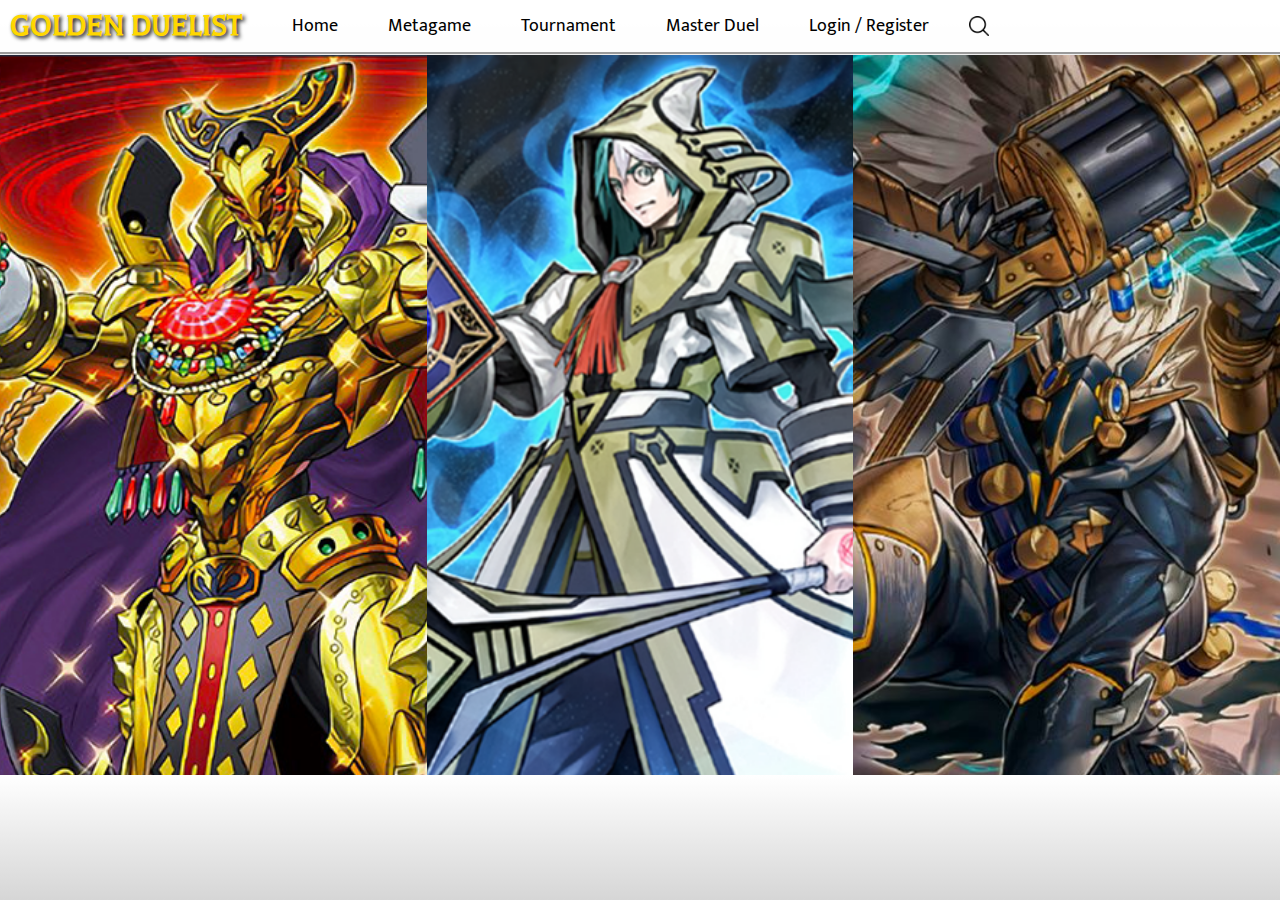
==== index.html @ a6115246 "Page of a personal project created using HTML5, styled by CSS3 and with Javascript functions to prov" ====
<!DOCTYPE html>
<html lang="en">
<head>
    <meta charset="UTF-8">
    <meta http-equiv="X-UA-Compatible" content="IE=edge">
    <meta name="viewport" content="width=device-width, initial-scale=1.0">
    <link rel="stylesheet" href="./CSS/style.css">
    <link rel="preconnect" href="https://fonts.googleapis.com">
    <link rel="preconnect" href="https://fonts.gstatic.com" crossorigin>
    <link href="https://fonts.googleapis.com/css2?family=Balthazar&display=swap" rel="stylesheet">
    <link href="https://fonts.googleapis.com/css2?family=Mukta:wght@300&display=swap" rel="stylesheet">
    <title>GOLDEN DUELIST</title>
</head>
<body>
    <header class="headerCont">
        <div class="selectBox">
            <h1 style="font-family: 'Balthazar', serif; text-shadow: 2px 2px 4px #000000">GOLDEN DUELIST</h1>
            <a href="#">Home</a>
            <a href="#">Metagame</a>
            <a href="#">Tournament</a>
            <a href="#">Master Duel</a>
            <a href="#" class="loginButton">Login / Register</a>
            <img src="./Imagens/streamline-icon-interface-search@48x48.png" alt="search-icon" class="searchButtom" style="width: 20px; height: 20px; margin-left: 40px; cursor: pointer;" onclick="onClick()" onmouseout="onMouseOut()">
            <input type="text" placeholder="Search..." class="searchBar" style="margin-left: 20px; padding: 5px; border: none; box-shadow: 0px 1px black;">
        </div>
    </header>
    <div class="containerCarousel">
        <div class="sectCont">
            <div class="imgsCarousel">
                <div class="imgItem hover" style="background-image: url(./Imagens/Lord.png);" onmouseover="onOver0('.lordH3')" onmouseout="onOut0('.lordH3')">
                    <h3 class="lordH3" style="text-align: center; color: white; text-shadow: 2px 2px 8px #000000; font-family: 'Mukta', sans-serif; margin-top: 60px;">
                        Why do we use it?
                        It is a long established fact that a reader will 
                        be distracted by the readable content of a page when looking at its layout. 
                        The point of using Lorem Ipsum is that it has a more-or-less normal distribution 
                        of letters, as opposed to using 'Content here, content here', 
                        making it look like readable English. Many desktop publishing 
                        packages and web page editors now use Lorem Ipsum as their 
                        default model text, and a search for 'lorem ipsum' will 
                        uncover many web sites still in their infancy. Various 
                        versions have evolved over the years, sometimes by accident, 
                        sometimes on purpose 
                        (injected humour and the like).                        
                    </h3>
                </div>
                <div class="imgItem hover" style="background-image: url(./Imagens/Aleister.png);" onmouseover="onOver1('.aleisterH3')" onmouseout="onOut1('.aleisterH3')">
                    <h3 class="aleisterH3" style="text-align: center; color: white; text-shadow: 2px 2px 4px #000000; font-family: 'Mukta', sans-serif; margin-top: 60px;">What 
                        is Lorem Ipsum?
                        Lorem Ipsum is simply dummy text of the printing and typesetting industry. 
                        Lorem Ipsum has been the industry's standard dummy text ever since the 1500s, 
                        when an unknown printer took a galley of type and scrambled it to make a type 
                        specimen book. It has survived not only five centuries, but also the leap into 
                        electronic typesetting, remaining essentially unchanged. It was popularised in 
                        the 1960s with the release of Letraset sheets containing Lorem Ipsum passages, 
                        and more recently with desktop publishing software like Aldus PageMaker 
                        including versions of Lorem Ipsum.
                        </h3>
                </div>
                <div class="imgItem hover" style="background-image: url(./Imagens/Shuraig.jpg);" onmouseover="onOver2('.omenH3')" onmouseout="onOut2('.omenH3')">
                    <h3 class="omenH3" style="text-align: center;  color: white; text-shadow: 2px 2px 4px #000000; font-family: 'Mukta', sans-serif; margin-top: 60px;">
                    Where can I get some?
                    There are many variations of passages of Lorem Ipsum available, 
                    but the majority have suffered alteration in some form, by injected 
                    humour, or randomised words which don't look even slightly believable. 
                    If you are going to use a passage of Lorem Ipsum, you need to be sure 
                    there isn't anything embarrassing hidden in the middle of text. All the
                    Lorem Ipsum generators on the Internet tend to repeat predefined chunks 
                    as necessary, making this the first true generator on the Internet. 
                    </h3>
                </div>
            </div>
        </div>
    </div>
<script src="./Javascript/script.js"></script>
</body>
</html>
---- CSS/style.css ----
*{
    box-sizing: border-box;
    padding: 0;
    margin: 0;
}

.headerCont{
    background-color: rgb(255, 255, 255, 0.9);
    width: 100%;
    border-bottom-style: groove;
    font-family: 'Mukta', sans-serif;
    
}

.selectBox{
    display: flex;
    align-items: center;
    padding: 10px;
    color: gold;
}

.selectBox a{
    margin-left: 50px;
    text-decoration: none;
    color: black;
    font-size: 18px;
}

body{
    background-image: linear-gradient(rgb(255, 255, 255),rgb(0, 0, 0));
}

.sectCont p, h2{
    font-family: 'Mukta', sans-serif;
}

.containerCarousel{
    display: flex;
    justify-content: center;
    align-content: center;
    height: 80vh;
    width: 100%;
    background-color: white;
}

.sectCont{
    flex: none;
    overflow:hidden;
}

.imgsCarousel{
    width: 100vw;
    height: 100vh; 
    display: flex;
    transition: all ease 2s;
}

.imgItem{
    width:  100vw;
    height: inherit;
    background-repeat: no-repeat;
    background-size: cover;
    background-position: center;
    cursor: pointer;
}

.hover:hover{
    width: 150%;
    transition: all ease 2s;
}

.lordH3, .aleisterH3, .omenH3{
    background-color: rgb(0, 0, 0, 0.7);
    border-radius: 5px;
    max-width: 100vw;
    padding: 30px;
    
}
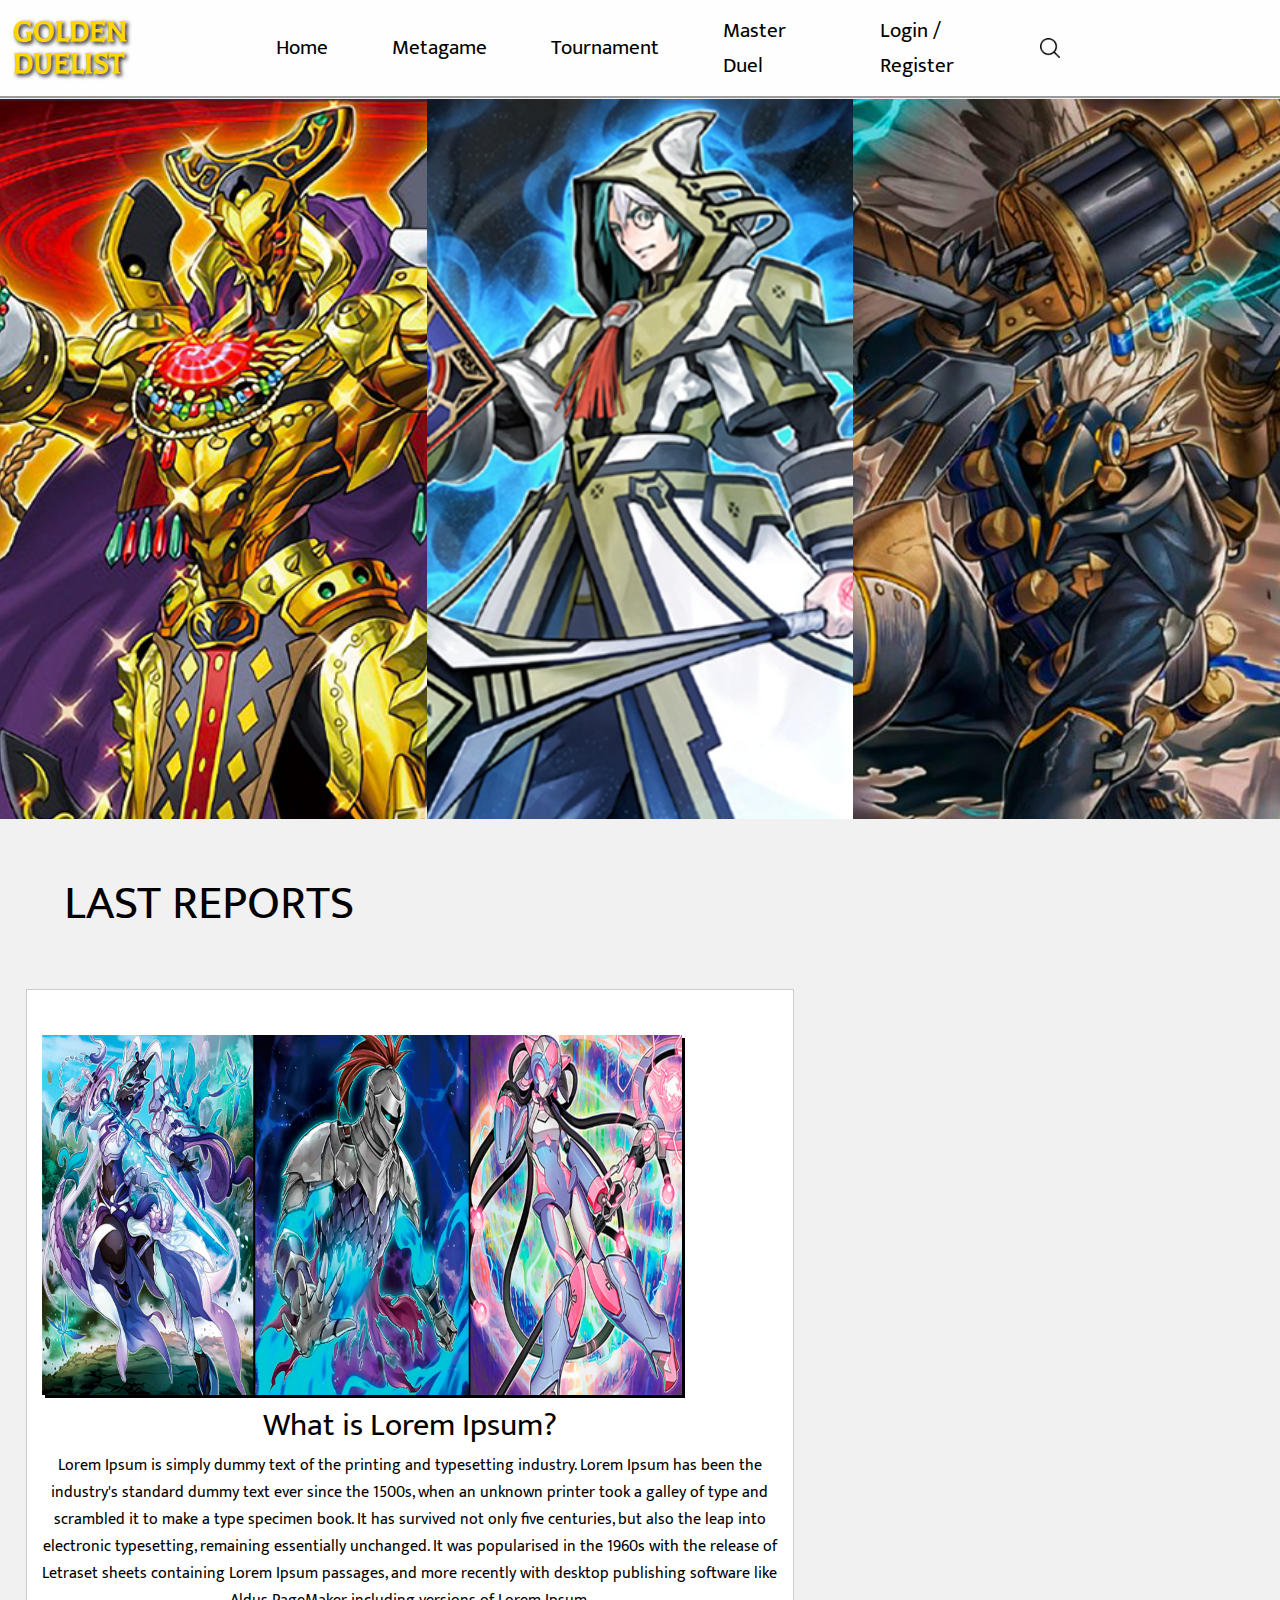
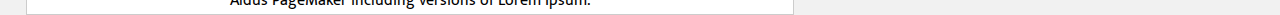
==== commit d278f8a1: "layout and js changes" ====
--- a/index.html
+++ b/index.html
@@ -20,57 +20,51 @@
             <a href="#">Tournament</a>
             <a href="#">Master Duel</a>
             <a href="#" class="loginButton">Login / Register</a>
-            <img src="./Imagens/streamline-icon-interface-search@48x48.png" alt="search-icon" class="searchButtom" style="width: 20px; height: 20px; margin-left: 40px; cursor: pointer;" onclick="onClick()" onmouseout="onMouseOut()">
-            <input type="text" placeholder="Search..." class="searchBar" style="margin-left: 20px; padding: 5px; border: none; box-shadow: 0px 1px black;">
+            <img src="./Imagens/streamline-icon-interface-search@48x48.png" alt="search-icon" class="searchButtom" style="width: 20px; height: 20px; margin-left: 40px; cursor: pointer;" onclick="onClick()">
+            <input type="text" placeholder="Search..." class="searchBar" style="margin-left: 20px; padding: 5px; border: none; box-shadow: 0px 1px black;"  onmouseout="onMouseOut()">
         </div>
     </header>
     <div class="containerCarousel">
         <div class="sectCont">
             <div class="imgsCarousel">
-                <div class="imgItem hover" style="background-image: url(./Imagens/Lord.png);" onmouseover="onOver0('.lordH3')" onmouseout="onOut0('.lordH3')">
-                    <h3 class="lordH3" style="text-align: center; color: white; text-shadow: 2px 2px 8px #000000; font-family: 'Mukta', sans-serif; margin-top: 60px;">
-                        Why do we use it?
-                        It is a long established fact that a reader will 
-                        be distracted by the readable content of a page when looking at its layout. 
-                        The point of using Lorem Ipsum is that it has a more-or-less normal distribution 
-                        of letters, as opposed to using 'Content here, content here', 
-                        making it look like readable English. Many desktop publishing 
-                        packages and web page editors now use Lorem Ipsum as their 
-                        default model text, and a search for 'lorem ipsum' will 
-                        uncover many web sites still in their infancy. Various 
-                        versions have evolved over the years, sometimes by accident, 
-                        sometimes on purpose 
-                        (injected humour and the like).                        
+                <div class="imgItem hover" style="background-image: url(./Imagens/Lord.png);"onmouseover="onOver0('.lordH3')" onmouseout="onOut0('.lordH3')">
+                    <h3 class="lordH3">
+                        Decklists            
                     </h3>
                 </div>
-                <div class="imgItem hover" style="background-image: url(./Imagens/Aleister.png);" onmouseover="onOver1('.aleisterH3')" onmouseout="onOut1('.aleisterH3')">
-                    <h3 class="aleisterH3" style="text-align: center; color: white; text-shadow: 2px 2px 4px #000000; font-family: 'Mukta', sans-serif; margin-top: 60px;">What 
-                        is Lorem Ipsum?
-                        Lorem Ipsum is simply dummy text of the printing and typesetting industry. 
-                        Lorem Ipsum has been the industry's standard dummy text ever since the 1500s, 
-                        when an unknown printer took a galley of type and scrambled it to make a type 
-                        specimen book. It has survived not only five centuries, but also the leap into 
-                        electronic typesetting, remaining essentially unchanged. It was popularised in 
-                        the 1960s with the release of Letraset sheets containing Lorem Ipsum passages, 
-                        and more recently with desktop publishing software like Aldus PageMaker 
-                        including versions of Lorem Ipsum.
+                <div class="imgItem hover" style="background-image: url(./Imagens/Aleister.png);"onmouseover="onOver1('.aleisterH3')" onmouseout="onOut1('.aleisterH3')">
+                    <h3 class="aleisterH3"> 
+                        TCG REPORTS
                         </h3>
                 </div>
                 <div class="imgItem hover" style="background-image: url(./Imagens/Shuraig.jpg);" onmouseover="onOver2('.omenH3')" onmouseout="onOut2('.omenH3')">
-                    <h3 class="omenH3" style="text-align: center;  color: white; text-shadow: 2px 2px 4px #000000; font-family: 'Mukta', sans-serif; margin-top: 60px;">
-                    Where can I get some?
-                    There are many variations of passages of Lorem Ipsum available, 
-                    but the majority have suffered alteration in some form, by injected 
-                    humour, or randomised words which don't look even slightly believable. 
-                    If you are going to use a passage of Lorem Ipsum, you need to be sure 
-                    there isn't anything embarrassing hidden in the middle of text. All the
-                    Lorem Ipsum generators on the Internet tend to repeat predefined chunks 
-                    as necessary, making this the first true generator on the Internet. 
+                    <h3 class="omenH3">
+                    Social Media
                     </h3>
                 </div>
             </div>
         </div>
     </div>
+
+<!--Seção de imagens em carrossel-->
+    <p class="titleReport">LAST REPORTS</p>
+    <section>
+
+        <div class="sectionInfo1">
+            <div class="infoBox">
+                <img class="metaCallImg" src="./Imagens/PPG-METACALL.jpg">
+                <p class="boxTitle">What is Lorem Ipsum?</p>
+                <p class="boxDescri">
+                    Lorem Ipsum is simply dummy text of the printing and typesetting industry. 
+                    Lorem Ipsum has been the industry's standard dummy text ever since the 1500s, when an unknown printer took a galley of type and scrambled it to make a type specimen book. 
+                    It has survived not only five centuries, but also the leap into electronic typesetting, remaining essentially unchanged. 
+                    It was popularised in the 1960s with the release of Letraset sheets containing Lorem Ipsum passages, 
+                    and more recently with desktop publishing software like Aldus PageMaker including versions of Lorem Ipsum.
+                </p>
+            </div>
+        </div>
+
+    </section>        
+</body>
 <script src="./Javascript/script.js"></script>
-</body>
 </html>--- a/CSS/style.css
+++ b/CSS/style.css
@@ -3,33 +3,38 @@
     padding: 0;
     margin: 0;
 }
-
+/*Conteúdo do HEADER*/
 .headerCont{
     background-color: rgb(255, 255, 255, 0.9);
-    width: 100%;
+    min-width: 100vw;
+    min-height: auto;
     border-bottom-style: groove;
     font-family: 'Mukta', sans-serif;
-    
 }
 
 .selectBox{
     display: flex;
     align-items: center;
-    padding: 10px;
+    padding: 1vw;
     color: gold;
 }
 
 .selectBox a{
-    margin-left: 50px;
+    margin-left: 5vw;
     text-decoration: none;
     color: black;
-    font-size: 18px;
+    font-size: 1.3rem;
+}
+/*FIM DO CONTÉUDO DO HEADER*/
+
+/*Conteúdo do Body*/
+body{
+    background-color: #f1f1f1;
+    overflow-x: hidden;
+    
 }
 
-body{
-    background-image: linear-gradient(rgb(255, 255, 255),rgb(0, 0, 0));
-}
-
+/*Primeira seção de conteúdos*/
 .sectCont p, h2{
     font-family: 'Mukta', sans-serif;
 }
@@ -37,22 +42,20 @@
 .containerCarousel{
     display: flex;
     justify-content: center;
-    align-content: center;
     height: 80vh;
-    width: 100%;
-    background-color: white;
+    width: 100vw;
+    background-color: #ffffff;
 }
 
 .sectCont{
-    flex: none;
-    overflow:hidden;
+    overflow: hidden;
 }
 
 .imgsCarousel{
-    width: 100vw;
     height: 100vh; 
     display: flex;
     transition: all ease 2s;
+    
 }
 
 .imgItem{
@@ -65,14 +68,67 @@
 }
 
 .hover:hover{
-    width: 150%;
+    width: 150vw;
     transition: all ease 2s;
+    
 }
 
 .lordH3, .aleisterH3, .omenH3{
     background-color: rgb(0, 0, 0, 0.7);
-    border-radius: 5px;
     max-width: 100vw;
-    padding: 30px;
-    
+    padding: 3vw;
+    text-align: center;
+    color: #ffffff; 
+    text-shadow: 2px 2px 8px #000000; 
+    font-family: 'Mukta', sans-serif; 
+    margin-top: 30vw;
+}
+
+/*Segunda seção de conteúdos*/
+
+.titleReport{
+    margin-top: 5vh;
+    margin-left: 5%;
+    font-size: 3rem;
+    font-family: 'Mukta', sans-serif;
+}
+
+section{
+    display: flex;
+    margin-left: 2%;
+    max-width: 100vw;
+
+}
+/*Aqui vem a box com informações*/
+
+.sectionInfo1{
+    display: flex;
+    justify-content: center;
+    border: #00000033 1px solid;
+    width: 60vw;
+    background-color: #ffffff;
+    margin-top: 5vh;
+}
+
+.metaCallImg{
+    width: 50vw;
+    margin-top: 5vh;
+    margin-left: 2%;
+    box-shadow: 3px 3px #000000;
+}
+.metaCallImg:hover{
+    width: 52vw;
+    cursor: pointer;
+    transition: 1s ease;
+}
+/*Aqui inicia as informações da box*/
+.boxTitle{
+    text-align: center;
+    font-size: 2rem;
+    font-family: 'Mukta', sans-serif;
+}
+.boxDescri{
+    font-size: 1rem;
+    font-family: 'Mukta', sans-serif;
+    text-align: center;
 }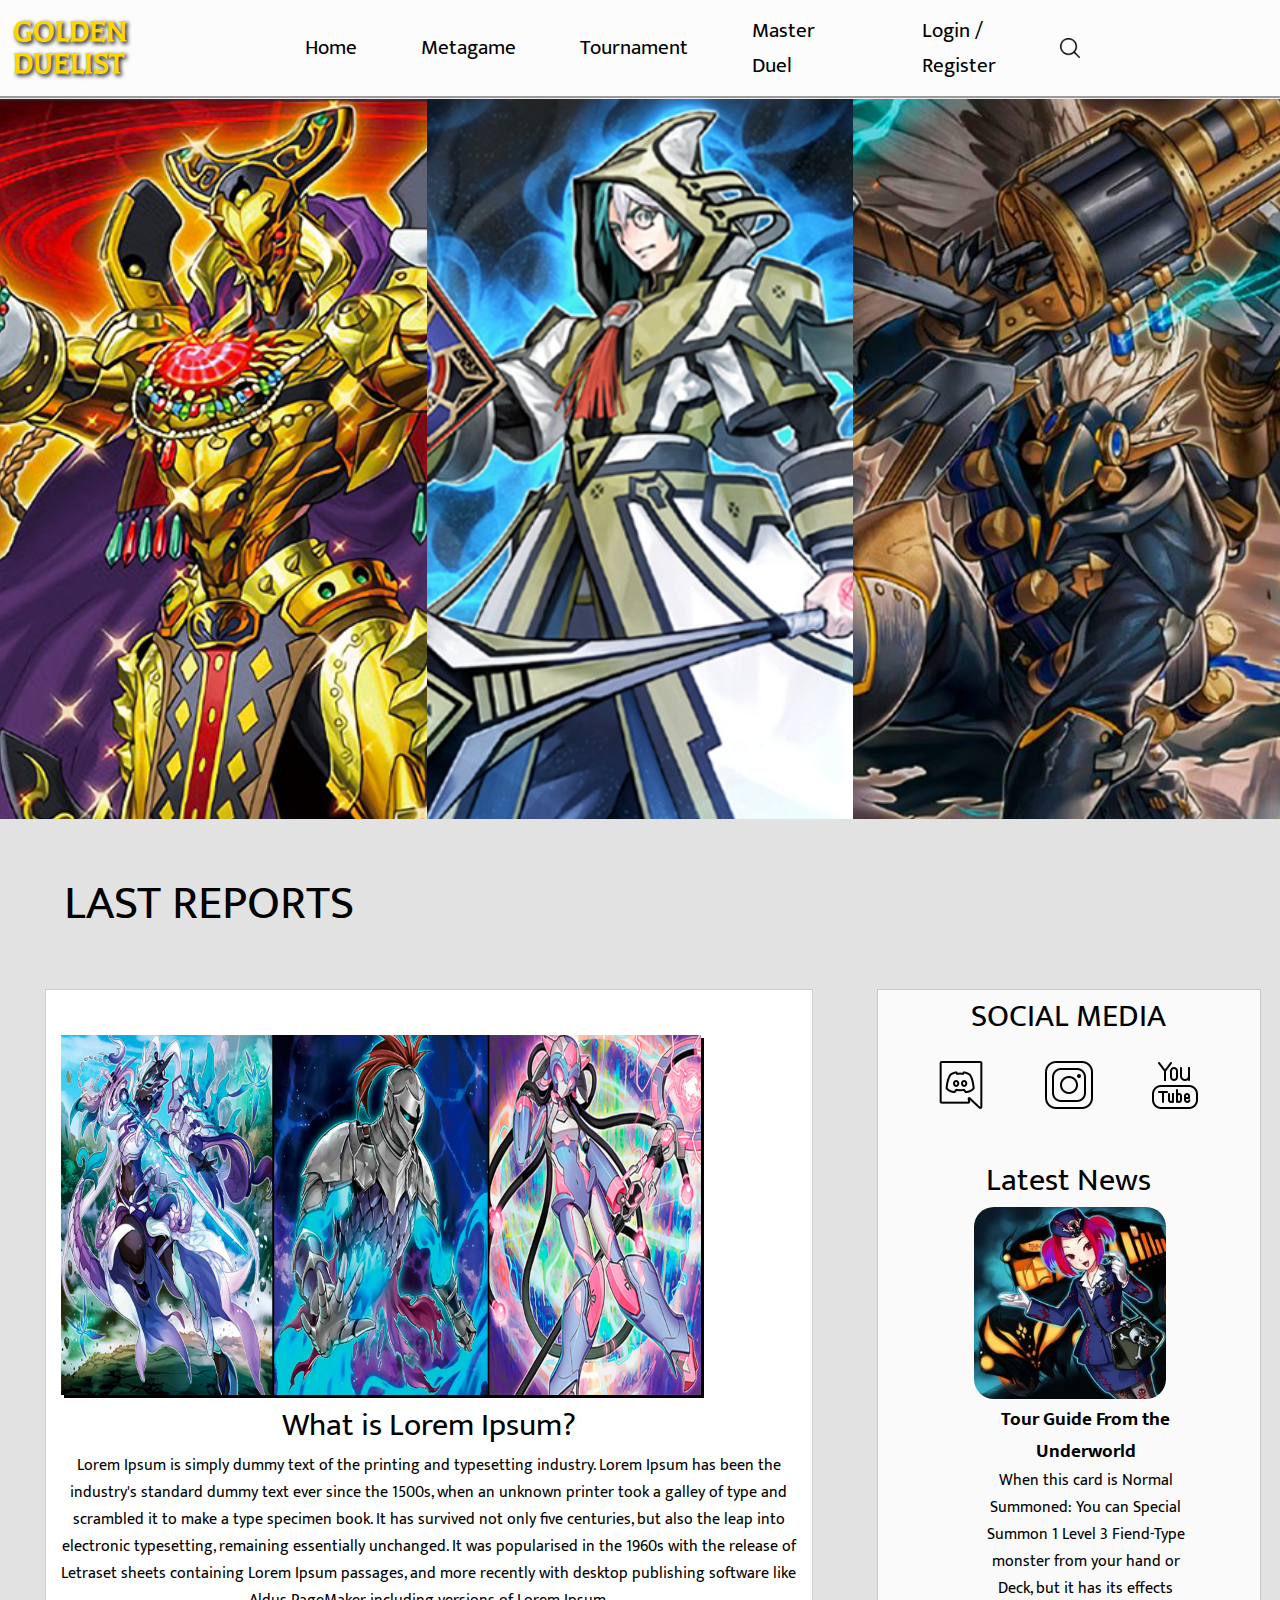
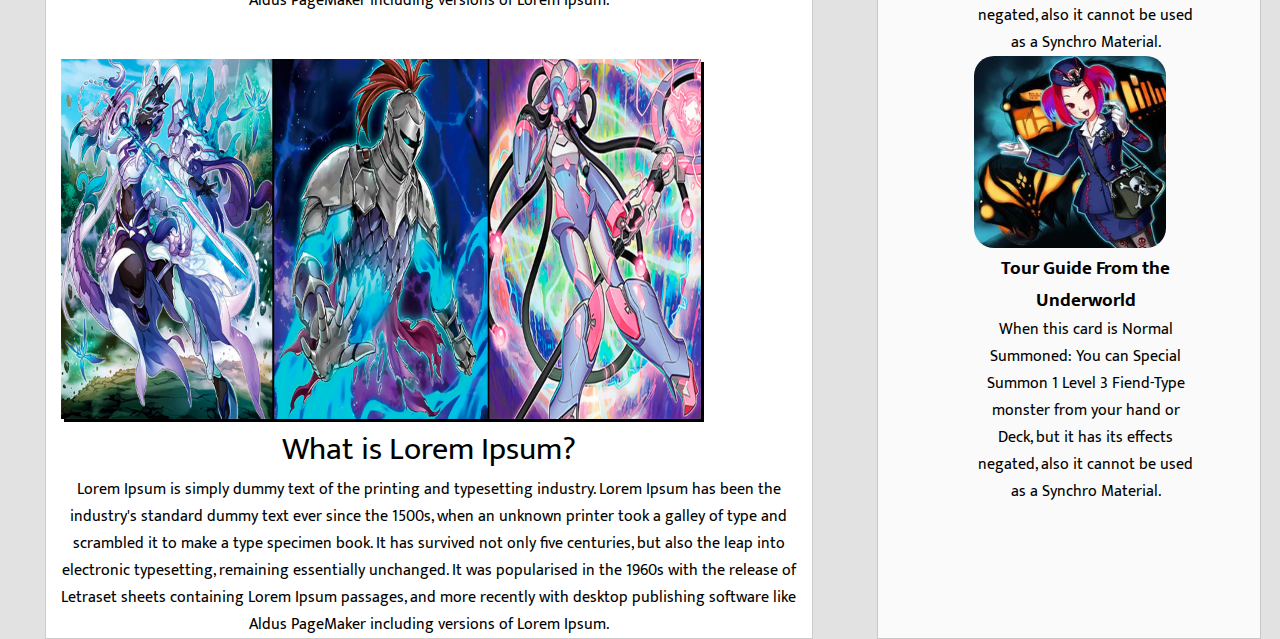
==== commit e0dee9c1: "new updates on design" ====
--- a/index.html
+++ b/index.html
@@ -20,8 +20,8 @@
             <a href="#">Tournament</a>
             <a href="#">Master Duel</a>
             <a href="#" class="loginButton">Login / Register</a>
-            <img src="./Imagens/streamline-icon-interface-search@48x48.png" alt="search-icon" class="searchButtom" style="width: 20px; height: 20px; margin-left: 40px; cursor: pointer;" onclick="onClick()">
-            <input type="text" placeholder="Search..." class="searchBar" style="margin-left: 20px; padding: 5px; border: none; box-shadow: 0px 1px black;"  onmouseout="onMouseOut()">
+            <img src="./Imagens/streamline-icon-interface-search@48x48.png" alt="searchIcon" class="searchButtom" style="width: 20px; cursor: pointer;" onclick="onClick()">
+            <input type="text" placeholder="Search..." class="searchBar" style="padding: 5px; border: none; box-shadow: 0px 1px black;"  onmouseout="onMouseOut()">
         </div>
     </header>
     <div class="containerCarousel">
@@ -46,7 +46,7 @@
         </div>
     </div>
 
-<!--Seção de imagens em carrossel-->
+<!--Seção de informações-->
     <p class="titleReport">LAST REPORTS</p>
     <section>
 
@@ -62,9 +62,62 @@
                     and more recently with desktop publishing software like Aldus PageMaker including versions of Lorem Ipsum.
                 </p>
             </div>
+
+            <div class="infoBox">
+                <img class="metaCallImg" src="./Imagens/PPG-METACALL.jpg">
+                <p class="boxTitle">What is Lorem Ipsum?</p>
+                <p class="boxDescri">
+                    Lorem Ipsum is simply dummy text of the printing and typesetting industry. 
+                    Lorem Ipsum has been the industry's standard dummy text ever since the 1500s, when an unknown printer took a galley of type and scrambled it to make a type specimen book. 
+                    It has survived not only five centuries, but also the leap into electronic typesetting, remaining essentially unchanged. 
+                    It was popularised in the 1960s with the release of Letraset sheets containing Lorem Ipsum passages, 
+                    and more recently with desktop publishing software like Aldus PageMaker including versions of Lorem Ipsum.
+                </p>
+            </div>
         </div>
+<!--Seção de medias sociais e ultimas notícias-->
+        <section style="display: flex; justify-content: center;">
+            <div class="sectSocialMedia">
+                <p style="text-align: center; font-family: 'Mukta', sans-serif; font-size: 2rem;">SOCIAL MEDIA</p>
+                <div class="iconsBox">
+                    <img class="mediaIcon" src="./Imagens/socialMediaIcons/streamline-icon-discord@48x48.png" alt="Discord">
+                    <img class="mediaIcon" src="./Imagens/socialMediaIcons/streamline-icon-social-instagram@48x48.png" alt="Instagram">
+                    <img class="mediaIcon" src="./Imagens/socialMediaIcons/streamline-icon-social-video-youtube@48x48.png" alt="Youtube Channel">
+                </div>
 
+                <p style="text-align: center; font-family: 'Mukta', sans-serif; font-size: 2rem; margin-top: 5vh;">Latest News</p>
+
+                <div class="latestNews">
+                        <div class="firstNews">
+                            <img class="newsImgs" src="./Imagens/latestNewsImgs/Tour Guide.jpg" alt="TourGuide">
+                                <p class="pFirstNews">Tour Guide From the Underworld</p>
+                                <p class="pFirstNewsDesc">
+                                    When this card is Normal Summoned: 
+                                    You can Special Summon 1 Level 3 Fiend-Type monster from your hand or Deck, 
+                                    but it has its effects negated, 
+                                    also it cannot be used as a Synchro Material.
+                                </p>
+                            </div>
+                        
+                            <div class="firstNews">
+                                <img class="newsImgs" src="./Imagens/latestNewsImgs/Tour Guide.jpg" alt="TourGuide">
+                                    <p class="pFirstNews">Tour Guide From the Underworld</p>
+                                    <p class="pFirstNewsDesc">
+                                        When this card is Normal Summoned: 
+                                        You can Special Summon 1 Level 3 Fiend-Type monster from your hand or Deck, 
+                                        but it has its effects negated, 
+                                        also it cannot be used as a Synchro Material.
+                                    </p>
+                                </div>    
+                    <img class="newsImgs" src="./Imagens/" alt="">
+                    <img class="newsImgs" src="./Imagens/" alt="">
+                </div>
+            </div>
+        </section>
     </section>        
 </body>
 <script src="./Javascript/script.js"></script>
+<!--<a href="https://www.streamlinehq.com">Free Social Instagram PNG icon by Streamline</a>
+<a href="https://www.streamlinehq.com">Free Discord PNG icon by Streamline</a>
+<a href="https://www.streamlinehq.com">Free Social Video Youtube PNG icon by Streamline</a>-->
 </html>--- a/CSS/style.css
+++ b/CSS/style.css
@@ -14,6 +14,7 @@
 
 .selectBox{
     display: flex;
+    justify-content: space-between;
     align-items: center;
     padding: 1vw;
     color: gold;
@@ -25,16 +26,26 @@
     color: black;
     font-size: 1.3rem;
 }
-/*FIM DO CONTÉUDO DO HEADER*/
+/*************************************************/
+
 
 /*Conteúdo do Body*/
 body{
-    background-color: #f1f1f1;
+    background-color: #e2e2e2;
     overflow-x: hidden;
     
 }
 
 /*Primeira seção de conteúdos*/
+
+section{
+    display: flex;
+    justify-content: space-around;
+    flex-direction: row;
+    margin-left: 2%;
+    max-width: 100vw;
+}
+
 .sectCont p, h2{
     font-family: 'Mukta', sans-serif;
 }
@@ -93,17 +104,16 @@
     font-family: 'Mukta', sans-serif;
 }
 
-section{
-    display: flex;
-    margin-left: 2%;
-    max-width: 100vw;
 
-}
+/*************************************************/
+
+
 /*Aqui vem a box com informações*/
 
 .sectionInfo1{
     display: flex;
     justify-content: center;
+    flex-direction: column;
     border: #00000033 1px solid;
     width: 60vw;
     background-color: #ffffff;
@@ -131,4 +141,57 @@
     font-size: 1rem;
     font-family: 'Mukta', sans-serif;
     text-align: center;
+}
+
+/*************************************************/
+
+
+/*Aqui ficam os icones de media sociais e alguns outros conteúdos de acesso rápido*/
+.sectSocialMedia{
+    display: flex;
+    flex-direction: column;
+    width: 30vw;
+    background-color: #fafafa;
+    margin-top: 5vh;
+    border: #00000033 1px solid;
+}
+
+.iconsBox{
+    display: flex;
+    justify-content: space-evenly;
+    margin-top: 2vh;
+}
+
+.mediaIcon :hover{
+    box-shadow: 2px 2px rgb(0, 0, 0);
+    width: 150%;
+}
+/*************************************************/
+
+/*Seção de LatestNews*/
+.latestNews{
+    display: flex;
+    width: 25vw;
+    flex-direction: column;
+}
+
+.newsImgs{
+    margin-left: 7.5vw;
+    width: 15vw;
+    border-radius: 20px;
+}
+
+.pFirstNews{
+    text-align: center; 
+    font-family: 'Mukta', sans-serif; 
+    font-weight: bold;
+    font-size: 1.2rem;
+    margin-left: 7.5vw;
+}
+
+.pFirstNewsDesc{
+    text-align: center; 
+    font-family: 'Mukta', sans-serif; 
+    font-size: 1rem;
+    margin-left: 7.5vw;
 }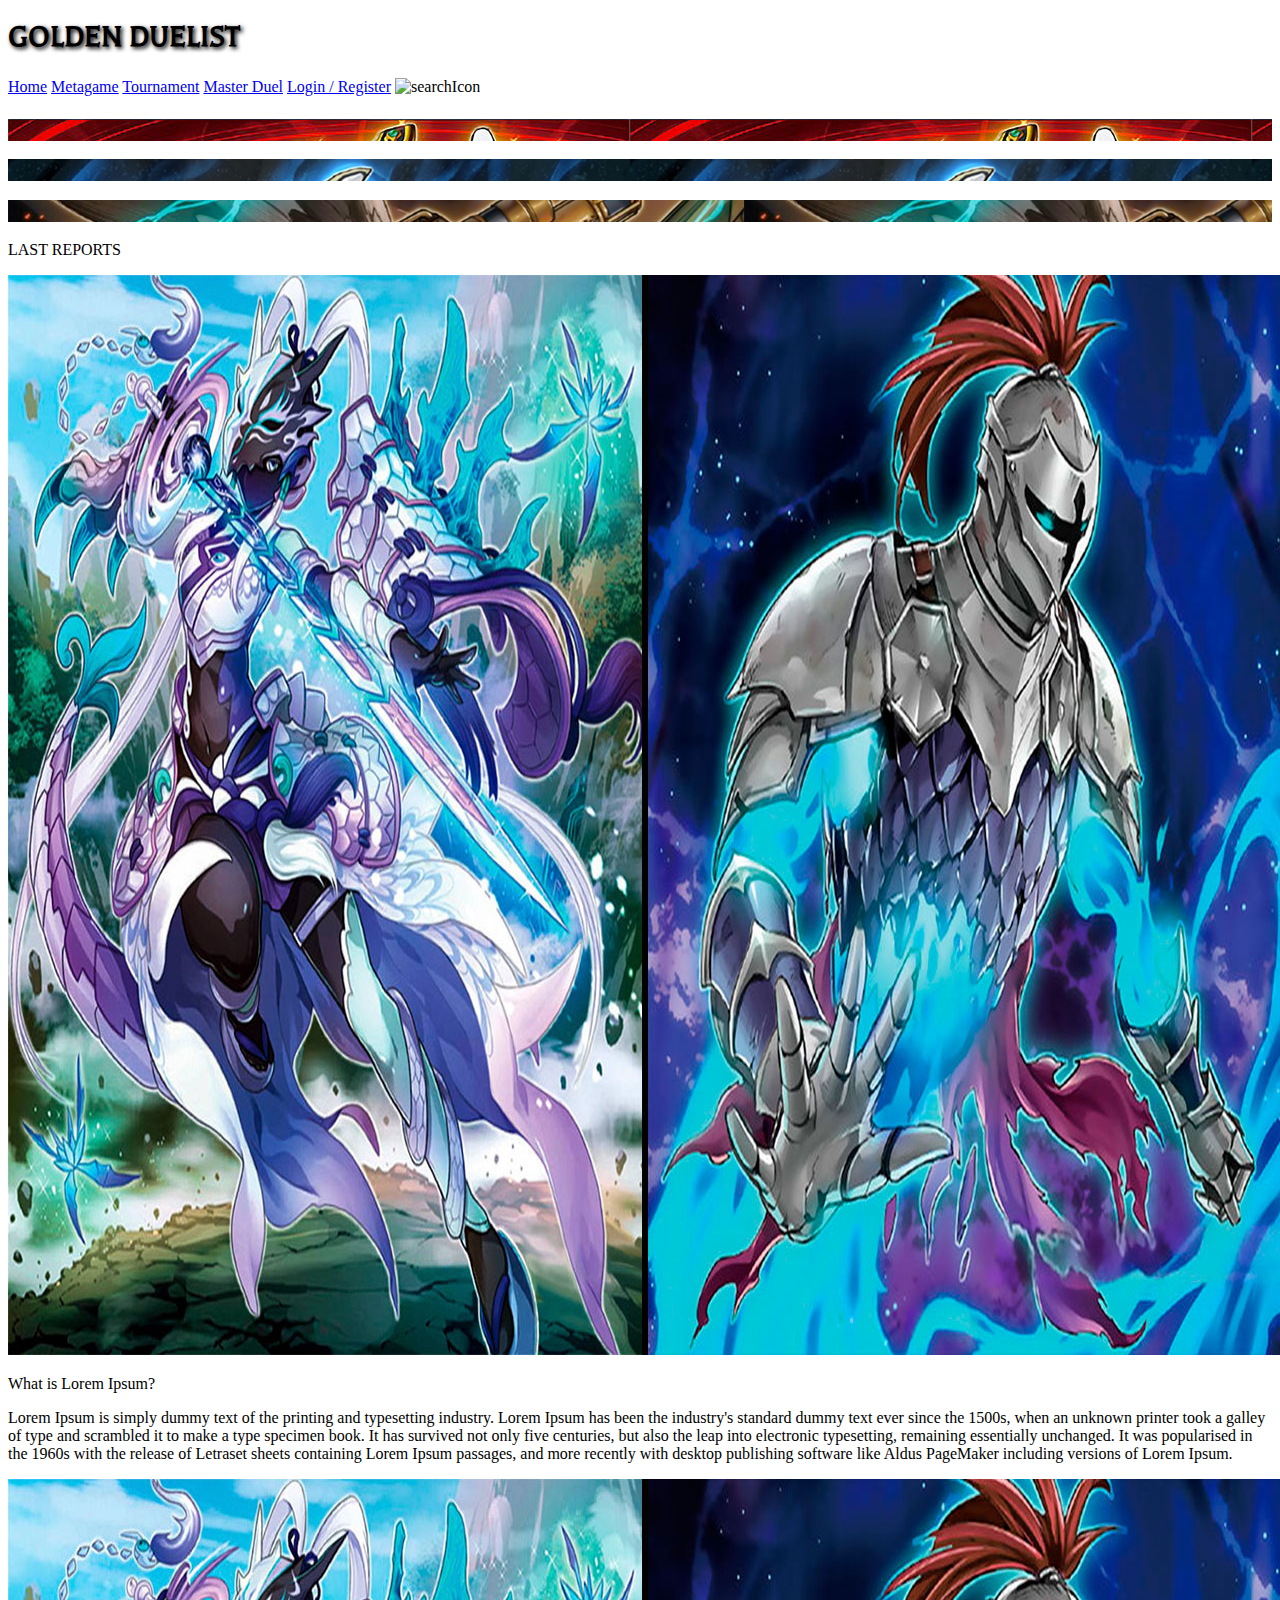
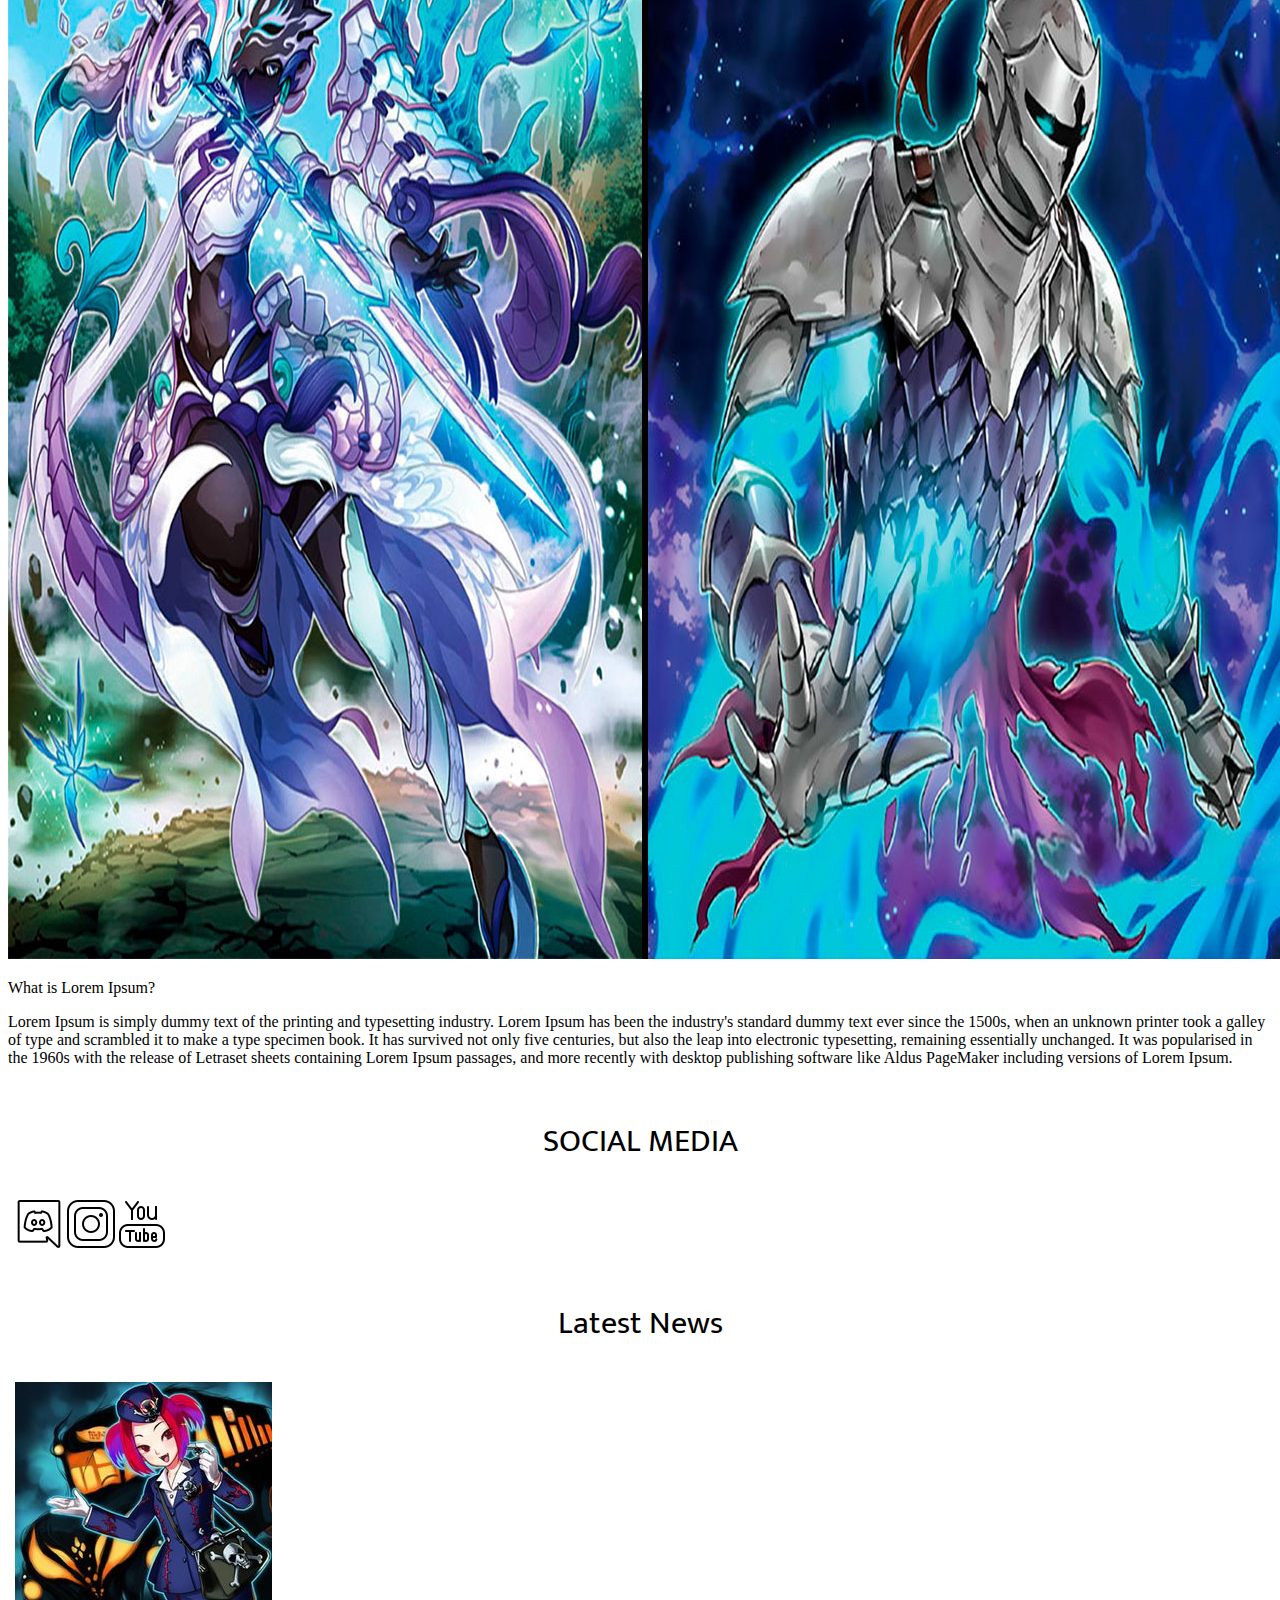
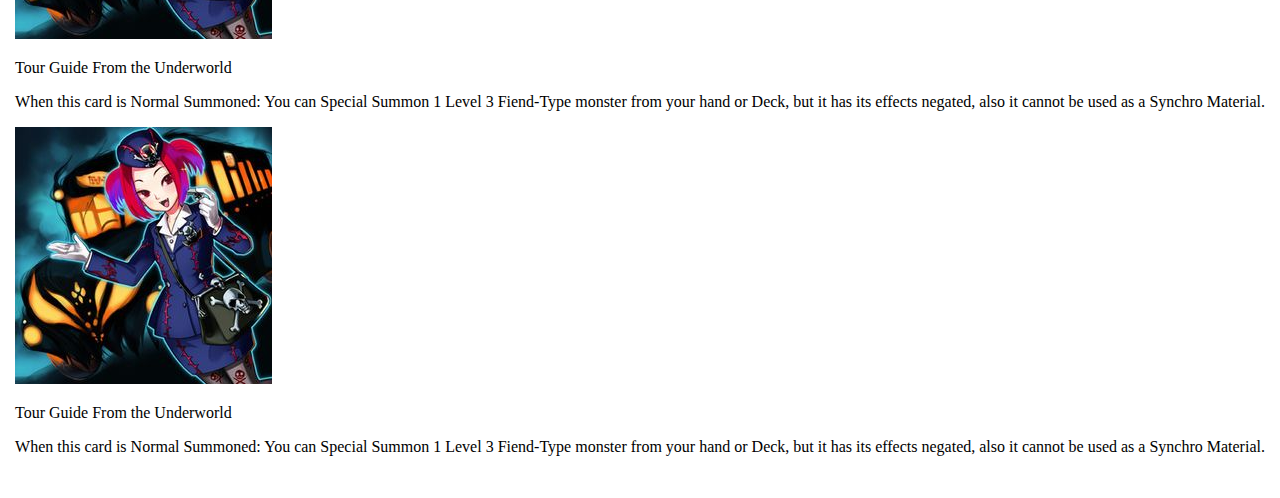
==== commit 2f8b7d18: "Adicionei um novo arquivo HTML para navegação no site" ====
--- a/index.html
+++ b/index.html
@@ -4,7 +4,8 @@
     <meta charset="UTF-8">
     <meta http-equiv="X-UA-Compatible" content="IE=edge">
     <meta name="viewport" content="width=device-width, initial-scale=1.0">
-    <link rel="stylesheet" href="./CSS/style.css">
+    <link rel="stylesheet" type="text/css" href="../Golden Duelist/CSS/style.css">
+    <link rel="stylesheet" type="text/css" href="../Golden Duelist/CSS/responsive.css">
     <link rel="preconnect" href="https://fonts.googleapis.com">
     <link rel="preconnect" href="https://fonts.gstatic.com" crossorigin>
     <link href="https://fonts.googleapis.com/css2?family=Balthazar&display=swap" rel="stylesheet">
@@ -15,15 +16,16 @@
     <header class="headerCont">
         <div class="selectBox">
             <h1 style="font-family: 'Balthazar', serif; text-shadow: 2px 2px 4px #000000">GOLDEN DUELIST</h1>
-            <a href="#">Home</a>
-            <a href="#">Metagame</a>
+            <a href="../Golden Duelist/index.html">Home</a>
+            <a href="./Metagame/metagame.html">Metagame</a>
             <a href="#">Tournament</a>
             <a href="#">Master Duel</a>
             <a href="#" class="loginButton">Login / Register</a>
-            <img src="./Imagens/streamline-icon-interface-search@48x48.png" alt="searchIcon" class="searchButtom" style="width: 20px; cursor: pointer;" onclick="onClick()">
+            <img class="deviceDef" src="../Golden Duelist/Imagens/streamline-icon-interface-search@48x48.png" alt="searchIcon" class="searchButtom" style="width: 20px; cursor: pointer;" onclick="onClick()">
             <input type="text" placeholder="Search..." class="searchBar" style="padding: 5px; border: none; box-shadow: 0px 1px black;"  onmouseout="onMouseOut()">
         </div>
     </header>
+
     <div class="containerCarousel">
         <div class="sectCont">
             <div class="imgsCarousel">
@@ -75,7 +77,7 @@
                 </p>
             </div>
         </div>
-<!--Seção de medias sociais e ultimas notícias-->
+<!--Seção de midias sociais e ultimas notícias-->
         <section style="display: flex; justify-content: center;">
             <div class="sectSocialMedia">
                 <p style="text-align: center; font-family: 'Mukta', sans-serif; font-size: 2rem;">SOCIAL MEDIA</p>
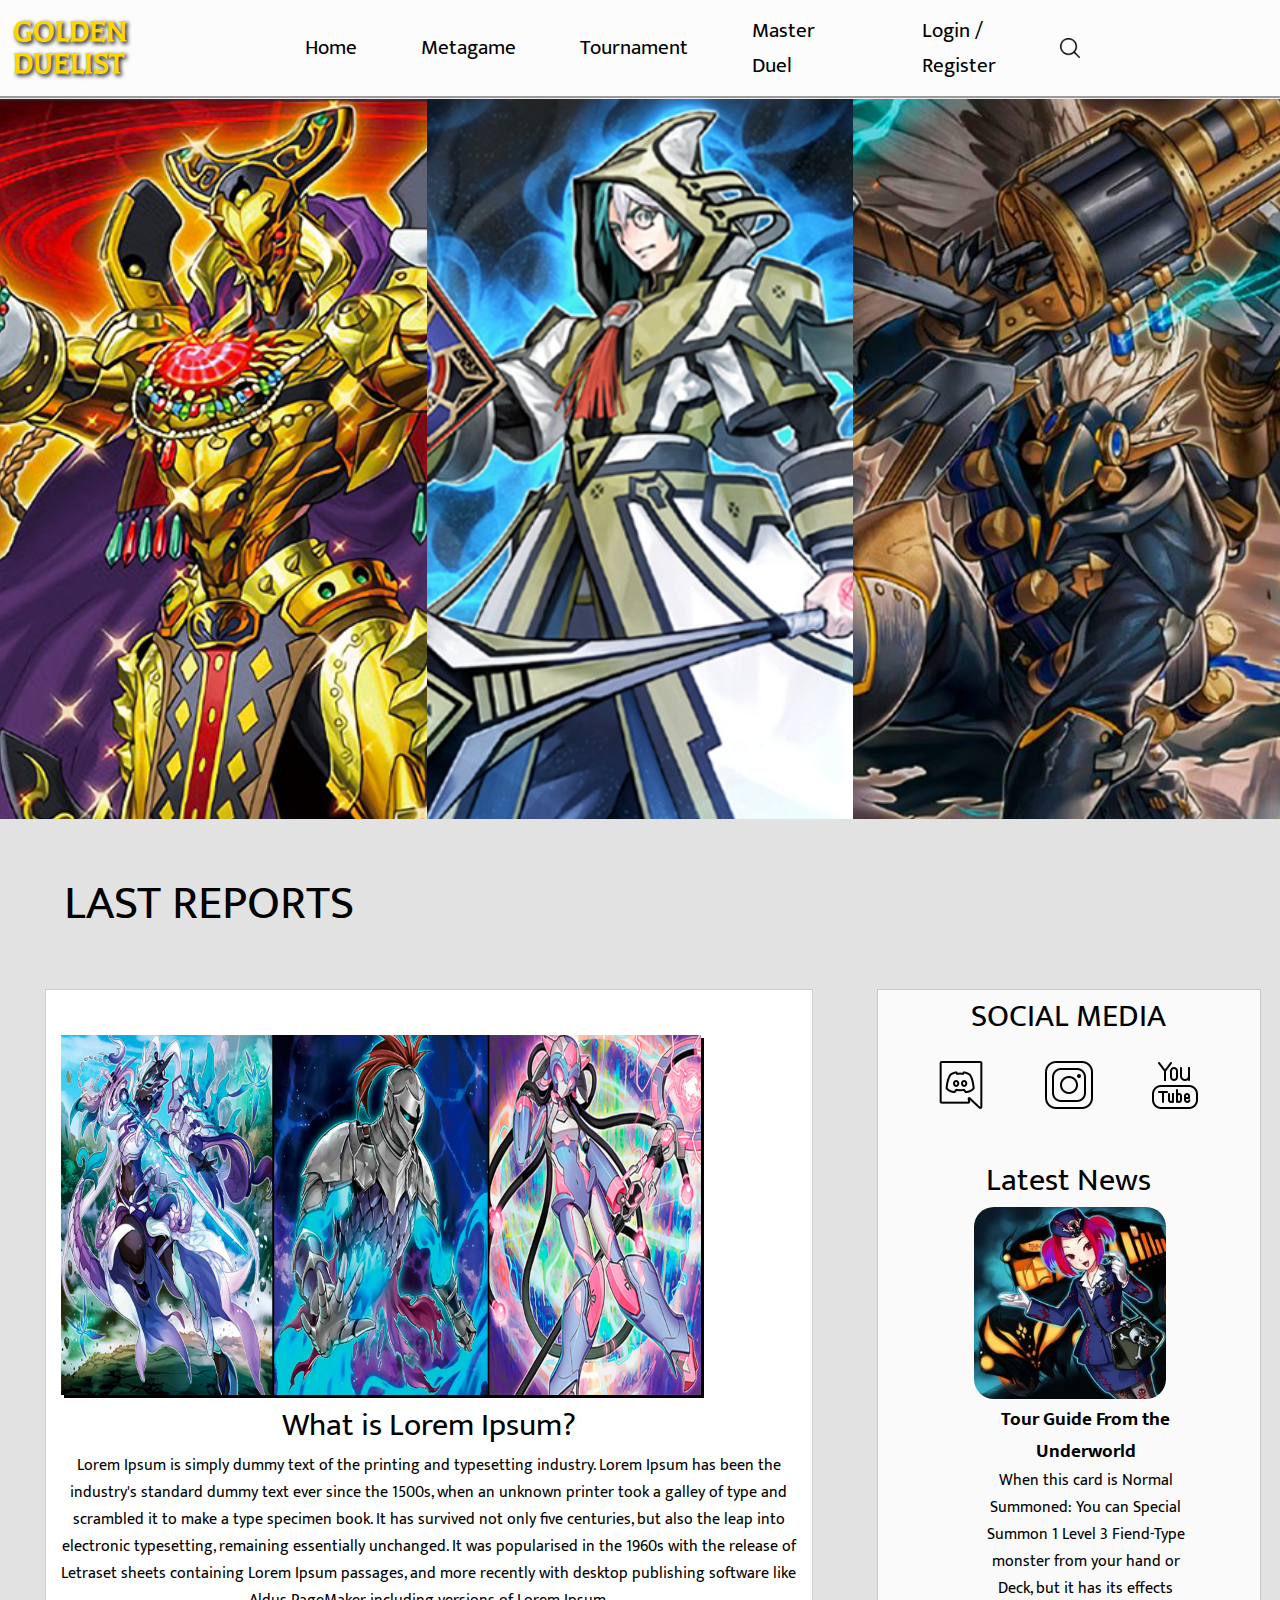
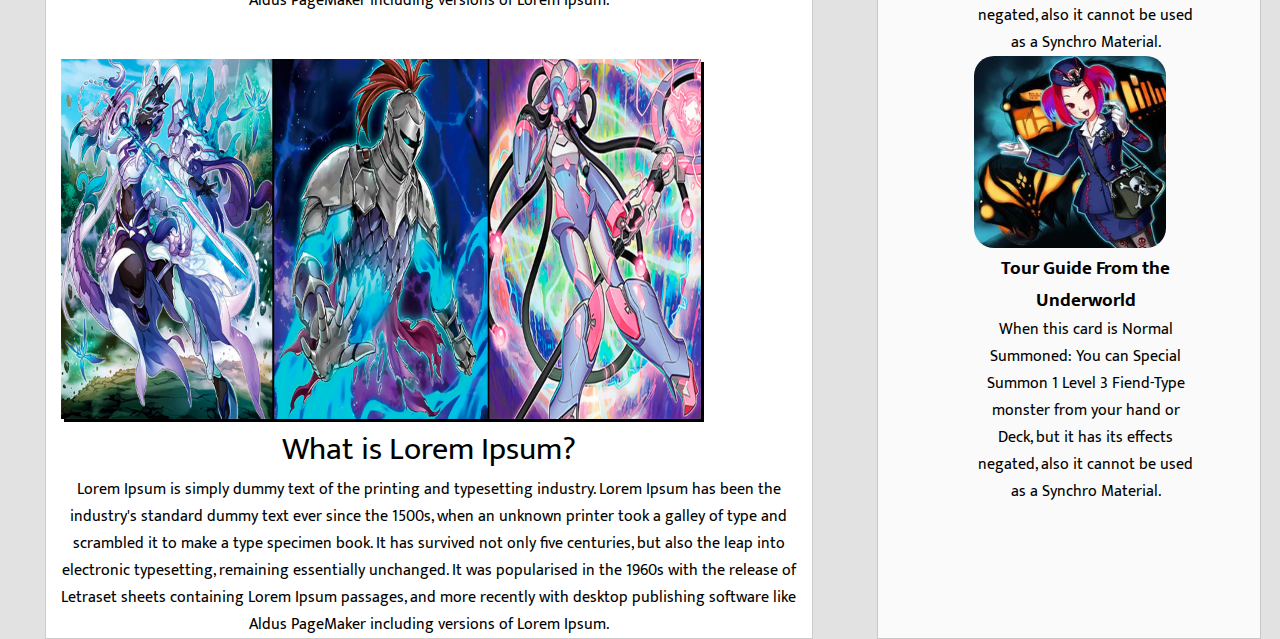
==== commit 9a59db31: "fixed some width bugs" ====
--- a/index.html
+++ b/index.html
@@ -4,8 +4,8 @@
     <meta charset="UTF-8">
     <meta http-equiv="X-UA-Compatible" content="IE=edge">
     <meta name="viewport" content="width=device-width, initial-scale=1.0">
-    <link rel="stylesheet" type="text/css" href="../Golden Duelist/CSS/style.css">
-    <link rel="stylesheet" type="text/css" href="../Golden Duelist/CSS/responsive.css">
+    <link rel="stylesheet" type="text/css" href="./CSS/style.css">
+    <link rel="stylesheet" type="text/css" href="./CSS/responsive.css">
     <link rel="preconnect" href="https://fonts.googleapis.com">
     <link rel="preconnect" href="https://fonts.gstatic.com" crossorigin>
     <link href="https://fonts.googleapis.com/css2?family=Balthazar&display=swap" rel="stylesheet">
@@ -16,12 +16,12 @@
     <header class="headerCont">
         <div class="selectBox">
             <h1 style="font-family: 'Balthazar', serif; text-shadow: 2px 2px 4px #000000">GOLDEN DUELIST</h1>
-            <a href="../Golden Duelist/index.html">Home</a>
+            <a href="./index.html">Home</a>
             <a href="./Metagame/metagame.html">Metagame</a>
             <a href="#">Tournament</a>
             <a href="#">Master Duel</a>
             <a href="#" class="loginButton">Login / Register</a>
-            <img class="deviceDef" src="../Golden Duelist/Imagens/streamline-icon-interface-search@48x48.png" alt="searchIcon" class="searchButtom" style="width: 20px; cursor: pointer;" onclick="onClick()">
+            <img class="deviceDef" src="./Imagens/streamline-icon-interface-search@48x48.png" alt="searchIcon" class="searchButtom" style="width: 20px; cursor: pointer;" onclick="onClick()">
             <input type="text" placeholder="Search..." class="searchBar" style="padding: 5px; border: none; box-shadow: 0px 1px black;"  onmouseout="onMouseOut()">
         </div>
     </header>
@@ -29,12 +29,12 @@
     <div class="containerCarousel">
         <div class="sectCont">
             <div class="imgsCarousel">
-                <div class="imgItem hover" style="background-image: url(./Imagens/Lord.png);"onmouseover="onOver0('.lordH3')" onmouseout="onOut0('.lordH3')">
+                <div class="imgItem hover" style="background-image: url(./Imagens/Lord.png);" onmouseover="onOver0('.lordH3')" onmouseout="onOut0('.lordH3')">
                     <h3 class="lordH3">
                         Decklists            
                     </h3>
                 </div>
-                <div class="imgItem hover" style="background-image: url(./Imagens/Aleister.png);"onmouseover="onOver1('.aleisterH3')" onmouseout="onOut1('.aleisterH3')">
+                <div class="imgItem hover" style="background-image: url(./Imagens/Aleister.png);" onmouseover="onOver1('.aleisterH3')" onmouseout="onOut1('.aleisterH3')">
                     <h3 class="aleisterH3"> 
                         TCG REPORTS
                         </h3>
--- a/CSS/style.css
+++ b/CSS/style.css
@@ -0,0 +1,198 @@
+*{
+    box-sizing: border-box;
+    padding: 0;
+    margin: 0;
+}
+/*Conteúdo do HEADER*/
+header{
+    max-width: 100vw;
+}
+
+.headerCont{
+    background-color: rgb(255, 255, 255, 0.9);
+    border-bottom-style: groove;
+    font-family: 'Mukta', sans-serif;
+}
+
+.selectBox{
+    display: flex;
+    justify-content: space-between;
+    align-items: center;
+    padding: 1vw;
+    color: gold;
+}
+
+.selectBox a{
+    margin-left: 5vw;
+    text-decoration: none;
+    color: black;
+    font-size: 1.3rem;
+}
+/*************************************************/
+
+
+/*Conteúdo do Body*/
+body{
+    background-color: #e2e2e2;
+
+}
+
+/*Primeira seção de conteúdos*/
+
+section{
+    display: flex;
+    justify-content: space-around;
+    flex-direction: row;
+    margin-left: 2%;
+    max-width: 100vw;
+}
+
+.sectCont p, h2{
+    font-family: 'Mukta', sans-serif;
+}
+
+.containerCarousel{
+    display: flex;
+    justify-content: center;
+    height: 80vh;
+    max-width: 100vw;
+    background-color: #ffffff;
+}
+
+.sectCont{
+    overflow: hidden;
+}
+
+.imgsCarousel{
+    height: 100vh; 
+    display: flex;
+    transition: all ease 2s;
+    
+}
+
+.imgItem{
+    width:  100vw;
+    height: inherit;
+    background-repeat: no-repeat;
+    background-size: cover;
+    background-position: center;
+    cursor: pointer;
+}
+
+.hover:hover{
+    width: 150vw;
+    transition: all ease 2s;
+    
+}
+
+.lordH3, .aleisterH3, .omenH3{
+    background-color: rgb(0, 0, 0, 0.7);
+    max-width: 100vw;
+    padding: 3vw;
+    text-align: center;
+    color: #ffffff; 
+    text-shadow: 2px 2px 8px #000000; 
+    font-family: 'Mukta', sans-serif; 
+    margin-top: 25vw;
+}
+
+/*Início da seção de informações*/
+
+.titleReport{
+    margin-top: 5vh;
+    margin-left: 5%;
+    font-size: 3rem;
+    font-family: 'Mukta', sans-serif;
+}
+
+
+/*************************************************/
+
+
+/*Aqui vem a box com informações*/
+
+.sectionInfo1{
+    display: flex;
+    justify-content: center;
+    flex-direction: column;
+    border: #00000033 1px solid;
+    width: 60vw;
+    background-color: #ffffff;
+    margin-top: 5vh;
+}
+
+.metaCallImg{
+    width: 50vw;
+    margin-top: 5vh;
+    margin-left: 2%;
+    box-shadow: 3px 3px #000000;
+}
+.metaCallImg:hover{
+    width: 52vw;
+    cursor: pointer;
+    transition: 1s ease;
+}
+/*Aqui inicia as informações da box*/
+.boxTitle{
+    text-align: center;
+    font-size: 2rem;
+    font-family: 'Mukta', sans-serif;
+}
+.boxDescri{
+    font-size: 1rem;
+    font-family: 'Mukta', sans-serif;
+    text-align: center;
+}
+
+/*************************************************/
+
+
+/*Aqui ficam os icones de media sociais e alguns outros conteúdos de acesso rápido*/
+.sectSocialMedia{
+    display: flex;
+    flex-direction: column;
+    width: 30vw;
+    background-color: #fafafa;
+    margin-top: 5vh;
+    border: #00000033 1px solid;
+}
+
+.iconsBox{
+    display: flex;
+    justify-content: space-evenly;
+    margin-top: 2vh;
+}
+
+.mediaIcon :hover{
+    box-shadow: 2px 2px rgb(0, 0, 0);
+    width: 150%;
+}
+/*************************************************/
+
+/*Seção de LatestNews*/
+.latestNews{
+    display: flex;
+    width: 25vw;
+    flex-direction: column;
+}
+
+.newsImgs{
+    margin-left: 7.5vw;
+    width: 15vw;
+    border-radius: 20px;
+}
+
+.pFirstNews{
+    text-align: center; 
+    font-family: 'Mukta', sans-serif; 
+    font-weight: bold;
+    font-size: 1.2rem;
+    margin-left: 7.5vw;
+}
+
+.pFirstNewsDesc{
+    text-align: center; 
+    font-family: 'Mukta', sans-serif; 
+    font-size: 1rem;
+    margin-left: 7.5vw;
+}--- a/CSS/responsive.css
+++ b/CSS/responsive.css
@@ -0,0 +1,66 @@
+@media (max-width: 912px){
+    *{
+        overflow-x: hidden;
+    }
+    .selectBox a{
+        display: none;
+    }
+    .deviceDef{
+        display: none;
+    }
+
+    /*Primeira seção de conteúdos*/
+
+    section{
+        display: flex;
+        justify-content: center;
+        
+    }
+
+    .containerCarousel{
+        height: 70vh;
+    }
+
+
+    .infoBox{
+        display: flex;
+        justify-content: center;
+        flex-direction: column;
+        margin-top: 0;
+    }
+
+    .sectionInfo1{
+        width: 100%;
+        margin-top: 0;
+    }
+
+    .metaCallImg{
+        width: 100vw;
+        margin-left: 0;
+        margin-top: 1vh;
+    }
+
+    .metaCallImg:hover{
+        width: 100vw;
+    }
+
+    .lordH3, .aleisterH3, .omenH3{
+        margin-top: 63vh;
+    }
+
+    /*Início da seção de informações*/
+
+    .titleReport{
+        margin-top: 1vh;
+        text-align: center;
+        font-size: 3rem;
+        font-family: 'Mukta', sans-serif;
+    }
+
+    
+    /*Aqui ficam os icones de media sociais e alguns outros conteúdos de acesso rápido*/
+
+    .sectSocialMedia{
+        display: none;
+    }
+}